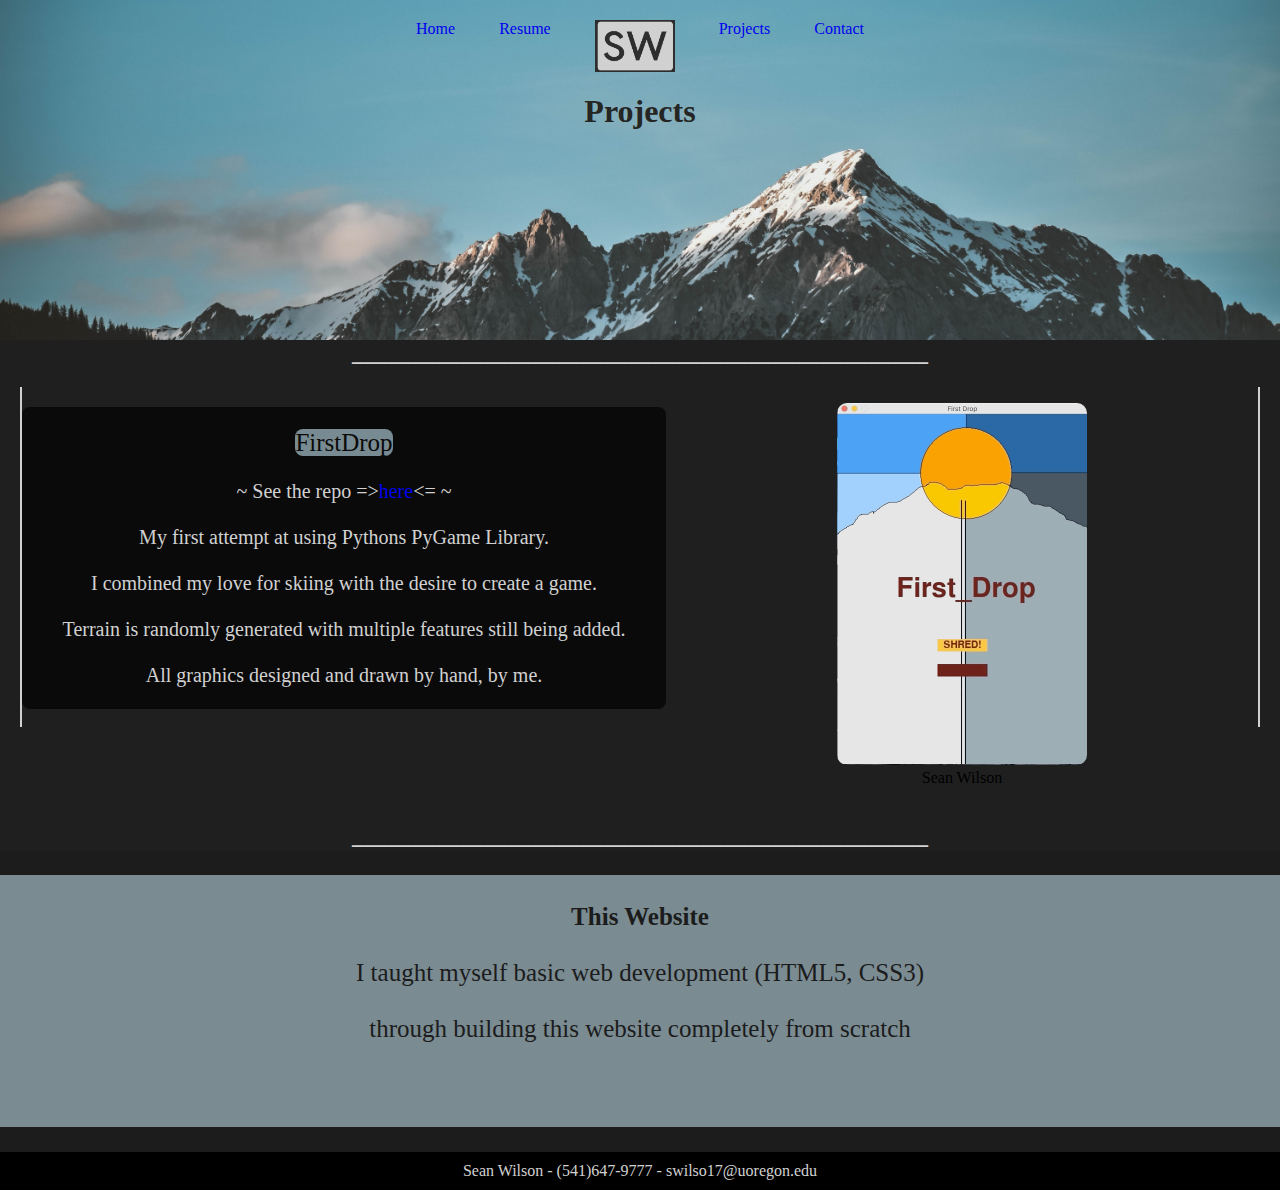
==== projects.html @ 063a9e00 "website_2/28" ====
<!DOCTYPE html>
<html lang="en">
<head>
        
    <meta charset="UTF-8">
    <meta name="viewport" content="width=device-width, initial-scale=1.0">
    <meta http-equiv="X-UA-Compatible" content="ie=edge">
    <title>SeanWilson/projects</title>
    <link rel="stylesheet" href="styles.css">
    <link rel="icon" href="logo.png">
</head>
<body>
    <header>
        <nav>
            <ul>
                <li><a href="index.html">Home</a></li>
                <li><a href="resume.html">Resume</a></li>
                <li class="logo"><a href="index.html">Sean Wilson Logo</a></li>
                <li><a href="projects.html">Projects </a></li>
                <li><a href="contact.html">Contact</a></li>
            </ul>
        </nav>
        <h1>Projects</h1>
    </header>
    <h2> ________________________________________________ </h2>
    <section class="features">
        
        <div class="vl"></div>
        <div id="outer">
            
            <div id="inner">
                <p>
                    FirstDrop <br><br>

                    ~ See the repo =><a href="https://github.com/spw720/FirstDrop">here</a><= ~ <br><br>
                    My first attempt at using Pythons PyGame Library. <br><br>
                    I combined my love for skiing with the desire to create a game. <br><br>
                    Terrain is randomly generated with multiple features still being added.<br><br>
                    All graphics designed and drawn by hand, by me.
                
                </p>
            </div>
        </div>
        <div id="outer2">
            <div id="inner2">
                <figure class="gif">
                    <img src="firstdrop.gif" alt="Sean Wilson gif">
                    <figcaption>Sean Wilson</figcaption>
                </figure>
            </div>
            
        </div>
        <div class="vl"></div>
    </section>
    <h2> ________________________________________________ </h2>
    <section id="web">
        <p>
            <br><strong> This Website</strong> <br><br>
            I taught myself basic web development (HTML5, CSS3)<br><br>
            through building this website completely from scratch <br><br><br><br>
        </p>
    </section>
    <footer>Sean Wilson  -  (541)647-9777  -  swilso17@uoregon.edu</footer>
</body>
</html>
---- styles.css ----
body {
    background:rgb(28,28,28);
    color: rgb(209,209,209);
    font-family: Cambria, Cochin, Georgia, Times, 'Times New Roman', serif;
    margin: 0;
    padding: 0;
}
header {
    background: black;
    background-image: url("bg.jpg");
    background-size: 100%;
    background-position: center;
    height: 300px;
    padding: 20px;
    text-align: center;
}
header .logo a {
    background-image: url(logo.png);
    background-size: 80px;
    display: inline-block;
    width: 80px;
    height: 52px;
    text-indent: -999999px;
}
h1 {
    text-align: center;
    color: rgb(37,37,35);
}
h2 {
    background-color: rgb(31, 31, 31);
    text-align: center;
    margin-top: 0%;
    margin-bottom: 0%;
    color: rgb(209,209,209);
}
.features {
    background: rgb(31,31,31);
    color: black;
    padding: 20px;
    display: flex;
    flex-direction: row;
}
#gif img {
    display: inline-block;
    margin-left: auto;
    margin-right: auto;
    width: 300px;
}
#web {
    text-align: center;
    margin-top: 0%;
    margin-bottom: 0%;
    font-size: 25px;
    color: rgb(28,28,28);
    background: rgb(122,139,146);/*rbg(31,31,31);*/
}
#resp {
    
    margin-top: 2%;
    margin-bottom: 0%;
    font-size: 20px;
    text-align: center;
}

.features div p {
    background: rgb(10, 10, 10);
    border-radius: 8px;
    padding: 22px;
    color: rgb(209,209,209);
    text-align: center;
    width: 600px;

    margin-left: auto;
    margin-right: auto;

    font-size: 20px;
}
p::first-line {
    background: rgb(121, 139, 146);
    color: rgb(10,10,10);
    font-size: 25px;
    width: 50px;
}

#outer {
    width: 100%;
    text-align: center;
  }
  
#resume {
    text-align: center;
    font-size: 25px;
    color: rgb(10, 10, 10);
    margin-top: 0%;
    margin-bottom: 0%;
    background: rgb(122,139,146);
}
.vl {
    border-left: 2px solid rgb(209,209,209);
    height: 340px;
    margin-left: auto;
    margin-right: auto;
  }
#inner {
    display: inline-block;
}
#outer2 {
    width: 100%;
    text-align: center;
  }
  
#inner2 {
    display: inline-block;
}

#gif img {
    width: 500px;
}

.features div div .gif img {
    border-radius: 10px;

    margin-left: 0px;
    margin-right: auto;

    width: 250px;
}

.features div .selfie img {
    border-radius: 10px;

    margin-left: 0px;
    margin-right: auto;

    width: 200px;
}
ul {
    margin: 0;
    padding: 0;
    list-style-type: none;
}
li {
    display: inline-block;
    color: black;
    margin-right: 20px;
    margin-left: 20px;
    
}
A {
    text-decoration: none;
}
A:visited {
    color: rgb(37,37,35);
}
A:hover {
    text-decoration: overline;
    color: rgb(209,209,209);
}
A:active {
    text-decoration: none;
    color: rgb(209,209,209);
}
a {
    text-decoration: none;
}
a:visited {
    color: rgb(37,37,35);
}
a:hover {
    text-decoration: overline;
    color: rgb(209,209,209);
}
a:active {
    text-decoration: none;
    color: rgb(209,209,209);
}
footer {
    background: black;
    color:  rgb(209,209,209);
    margin-top: 0%;
    text-align: center;
    padding: 10px 20px;
}
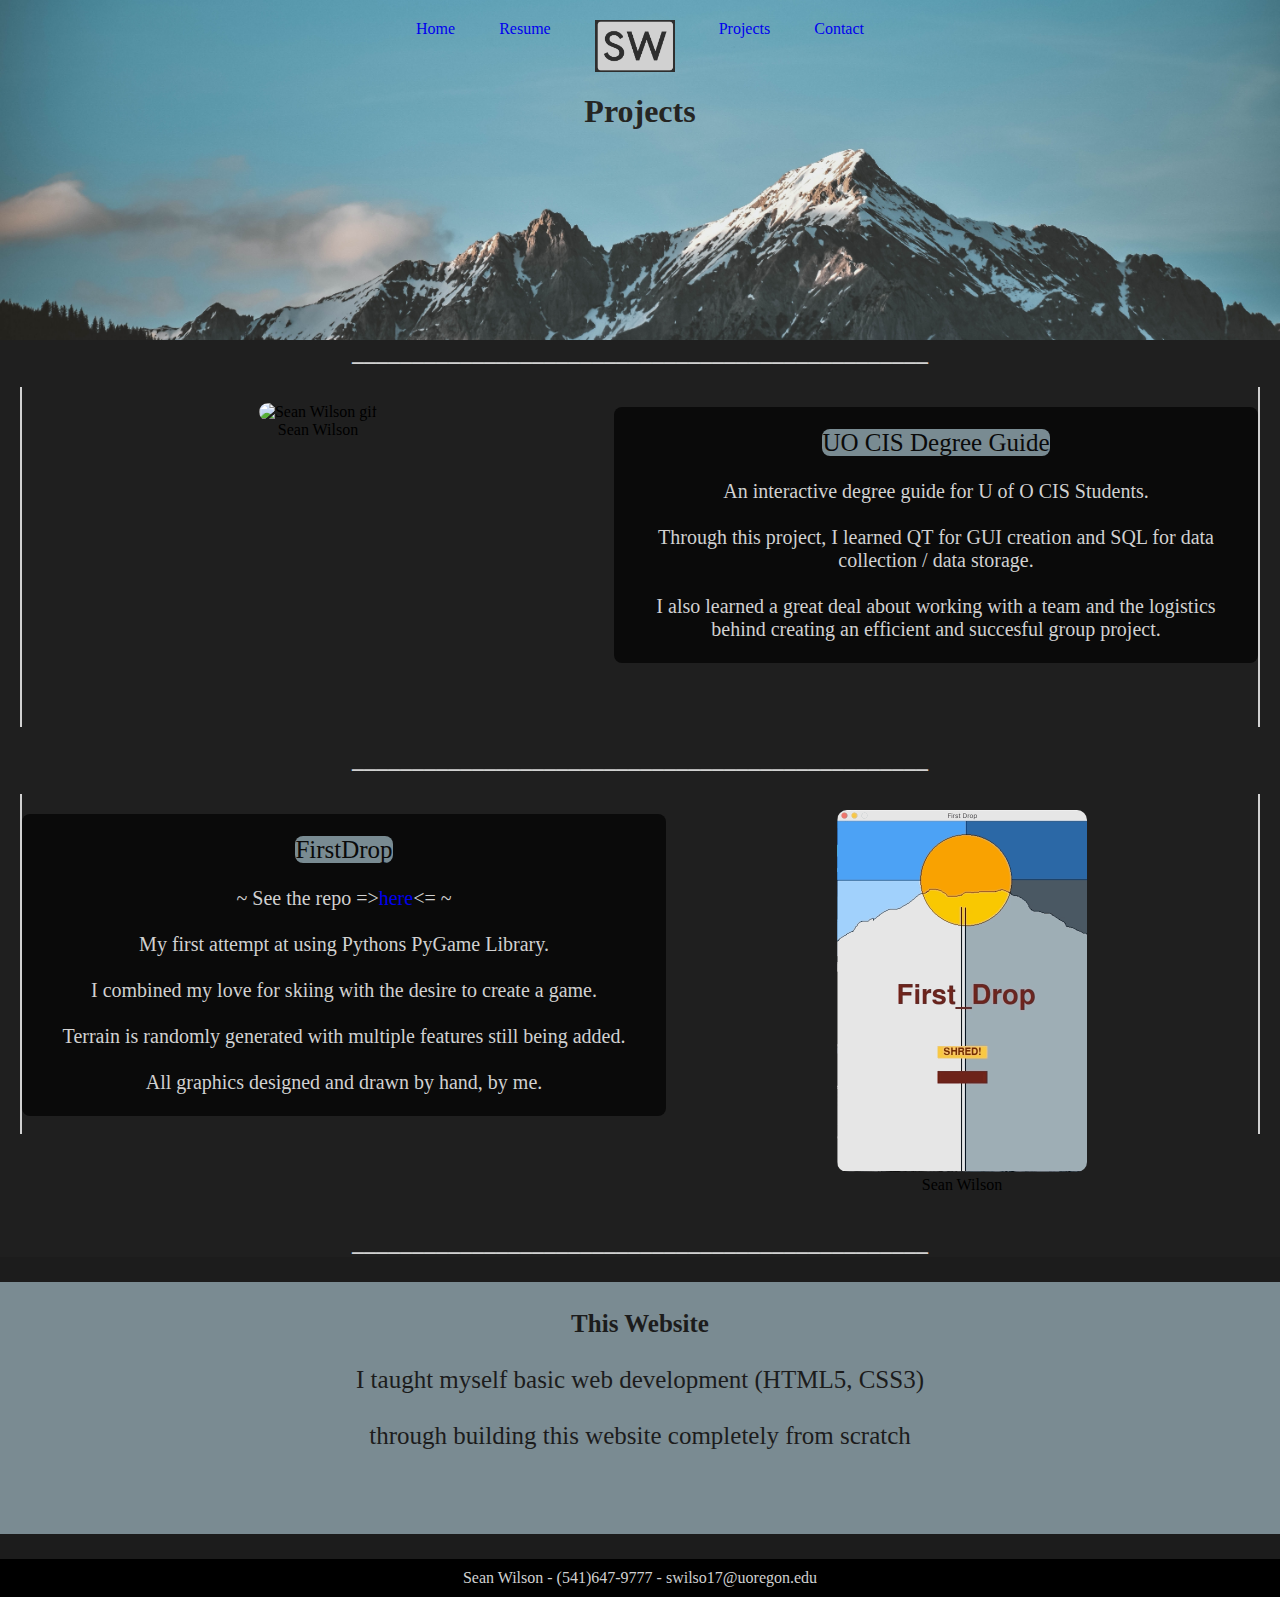
==== commit 2c28962b: "UpdatesS19" ====
--- a/projects.html
+++ b/projects.html
@@ -22,6 +22,42 @@
         </nav>
         <h1>Projects</h1>
     </header>
+    
+
+    <h2> ________________________________________________ </h2>
+    <section class="features">
+        <div class="vl"></div>
+        <div id="outer2">
+            <div id="inner2">
+                <figure class="gif">
+                    <img src="CSLG.gif" alt="Sean Wilson gif">
+                    <figcaption>Sean Wilson</figcaption>
+                </figure>
+            </div>
+            
+        </div>
+        
+        <div id="outer">
+            
+            <div id="inner">
+                <p>
+                    UO CIS Degree Guide <br><br>
+
+                    
+                    An interactive degree guide for U of O CIS Students. <br><br>
+                    Through this project, I learned QT for GUI creation and SQL for data collection / data storage.<br><br>
+                    
+                    I also learned a great deal about working with a team and the logistics behind creating an efficient and succesful group project.
+                
+                </p>
+            </div>
+        </div>
+
+        
+        <div class="vl"></div>
+    </section>
+
+
     <h2> ________________________________________________ </h2>
     <section class="features">
         
